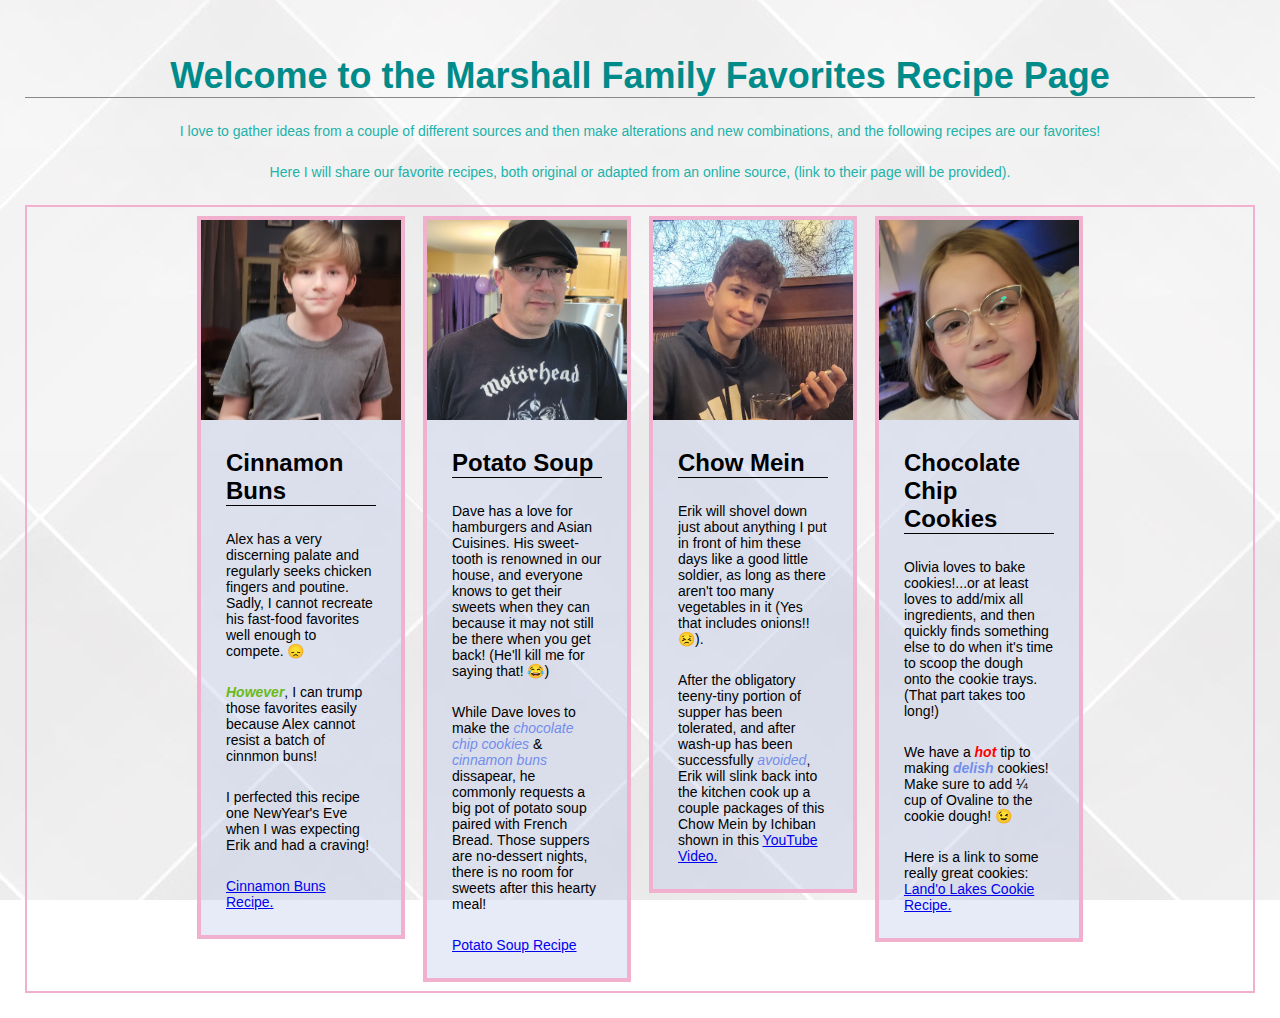
==== index.html @ f4a3b1e1 "fix brackets and validating" ====
<!-- Jody Marshall 578 153 777 -->
<!-- Background image credit-->
<!-- <a href="http://www.freepik.com">Designed by Freepik</a> -->
<!DOCTYPE html>
<html lang="en">

<head>
    <meta charset="UTF-8">
    <meta http-equiv="X-UA-Compatible" content="IE=edge">
    <meta name="viewport" content="width=device-width, initial-scale=1.0">
    <title>Marshall Main page</title>
    <link rel="stylesheet" type="text/css" href="Proj1.css">
    <style type="text/css">
        .flexcontainer {
            display: flex;
            border: 2px solid rgb(240, 176, 206);
            height: auto;
            flex-direction: row;
            justify-content: center;
            /* It took me some time to figure out how to align these flexboxes along the top of the div! */
            align-items: flex-start;
            flex-wrap: wrap;
        }

        .flexitem {
            display: flex;
            background-color: rgba(175, 188, 233, 0.3);
            border: 4px solid rgb(240, 176, 206);
            width: 200px;
            justify-content: center;
            align-items: center;
            height: auto;
            margin: 9px;
        }

        .pic1 {
            justify-content: center;
            align-items: center;
        }
    </style>
</head>

<body>
    <h1>Welcome to the Marshall Family Favorites Recipe Page</h1>
    <center>
        <p>I love to gather ideas from a couple of different sources and then make alterations and new combinations, and the
            following recipes are our favorites!</p>
    </center>
    <center>
        <p>Here I will share our favorite recipes, both original or adapted from an online source, &#40;link to their page will
            be provided&#41;.</p>
    </center>
    <!-- Family Pics & Faves -->
    <div class="flexcontainer">
        <!-- Alex -->
        <div class="flexitem item1">
            <div>
                <img src="img/Alex2021.jpg" alt="Alex Pic" width="200px" height="200px">
                    <h2 style="color: black; font-family:Arial, Helvetica, sans-serif; border-bottom: thin solid;">Cinnamon
                        Buns</h2>
                    <p style="color: black;">Alex has a very discerning palate and regularly seeks chicken fingers and
                        poutine. Sadly, I cannot recreate his fast-food favorites well enough to compete. &#128542;</p>
                    <p style="color: black;">
                        <em style="color:rgb(105, 186, 25)">However</em>, I can trump those favorites
                        easily because Alex cannot resist a batch of cinnmon buns!
                    </p>
                    <p style="color: black;">I perfected this recipe one NewYear's Eve when I was expecting Erik and had a
                        craving!</p>
                    <p style="color: black;">
                        <a href="cinnamonbuns.html">Cinnamon Buns Recipe.</a>
                    </p>
                </div>
            </div>
            <!-- Dave -->
            <div class="flexitem item2">
                <div>
                    <img src="img/Dave2022.jpg" alt="Dave Pic" width="200px" height="200px">
                        <h2 style="color: black; font-family:Arial, Helvetica, sans-serif; border-bottom: thin solid;">Potato
                        Soup</h2>
                        <p style="color: black;">Dave has a love for hamburgers and Asian Cuisines. His sweet-tooth is renowned
                        in our house, and everyone knows to get their sweets when they can because it
                        may not still be there when you get back! &#40;He'll kill me for saying that! &#128514;&#41; </p>
                        <p style="color: black;"> While Dave loves to make the 
                            <em
                            style="color: rgb(115, 141, 235); font-weight: 500;">chocolate chip cookies</em> &amp; 
                            <em
                            style="color: rgb(115, 141, 235); font-weight: 500;">cinnamon buns</em> dissapear, he commonly
                        requests a big pot of potato soup paired with French Bread. Those suppers are no-dessert nights,
                        there is no room for sweets after this hearty meal!
                        </p>
                        <p style="color: black;">
                            <a href="PotatoSoup.html">Potato Soup Recipe</a>
                        </p>
                    </div>
                </div>
                <!-- Erik -->
                <div class="flexitem item3">
                    <div>
                        <img src="img/Erik2021.jpg" alt="Erik Pic" width="200px" height="200px">
                            <h2 style="color: black; font-family:Arial, Helvetica, sans-serif; border-bottom: thin solid;">Chow Mein
                    </h2>
                            <p style="color: black;">Erik will shovel down just about anything I put in front of him these days like a good little soldier, as long as there aren't too many vegetables in it &#40;Yes that includes onions!! &#128547;&#41;.</p>
                            <p style="color: black;">After the obligatory teeny-tiny portion of supper has been tolerated, and after wash-up has been successfully 
                                <em
                        style="color: rgb(115, 141, 235); font-weight: 500;">avoided</em>, Erik will slink back into the kitchen cook up a couple packages of this Chow Mein by Ichiban shown in this 
                                <a
                            href="https://youtu.be/EjptLmCswo8" target="_blank">YouTube Video.</a>
                            </p>
                        </div>
                    </div>
                    <!-- Olivia -->
                    <div class="flexitem item4">
                        <div>
                            <img src="img/Olivia2022.jpg" alt="Olivia Pic" width="200px" height="200px">
                                <h2 style="color: black; font-family:Arial, Helvetica, sans-serif; border-bottom: thin solid;">Chocolate
                        Chip Cookies</h2>
                                <p style="color: black;">Olivia loves to bake cookies!...or at least loves to add/mix all ingredients,
                        and then quickly finds something else to do when it's time to scoop the dough onto the cookie trays.
                        &#40;That part takes too long!&#41;</p>
                                <p style="color: black;">We have a 
                                    <em style="color: red">hot</em> tip to making 
                                    <em
                        style="color: rgb(115, 141, 235);">delish</em> cookies! Make sure to add &frac14; cup of
                        Ovaline to the cookie dough! &#128521;
                                </p>
                                <p style="color: black;">Here is a link to some really great cookies: 
                                    <br>
                                        <a
                            href="https://www.landolakes.com/recipe/18134/five-star-chocolate-chip-cookies/?epik=dj0yJnU9WXJQci1QeDBSV1Nmd25zdVhPNGhOeENmUjhZTEtOYWkmcD0wJm49b0hUT1lzVnpLSTBDZkh6NXNrbjBqUSZ0PUFBQUFBR0ttWXhF"
                            target="_blank">Land'o Lakes Cookie Recipe.</a>
                                    </p>
                                </div>
                            </div>
                        </div>













</body>

</html>
---- Proj1.css ----
body {
    /* background-image: url(img/tiles-shapes-gfb3f45ea3_1920.jpg); */
    background-image: url(img/4880206.jpg);
    /* background-size: 100% 100%; */
    /* background-image: url(img/pexels-matheus-natan-3394939.jpg);*/
    background-repeat: repeat; 
    background-attachment: fixed;
    background-position: center;
    margin: 25px;
}

h1 {
    font-size: 36px;
    color: darkcyan;
    font-family: 'Franklin Gothic Medium', 'Arial Narrow', Arial, sans-serif;
    /* margin-left: 150px; removed this b/c after centering the title the border looked better going all the way across */
    padding-top: 30px;
    border-bottom: #888 thin solid;
    text-align: center;
}
h2 {
    color: rgb(18, 48, 48);
    margin: 25px;
}
p {
    font-size: 14px;
    color: lightseagreen;
    font-family: Arial, Helvetica, sans-serif;
    margin: 25px;
}
em {
    color: darkcyan;
    font-weight: bold;
    font-family: Arial, Helvetica, sans-serif;
}
td {
    color: lightseagreen;
    font-family: Arial, Helvetica, sans-serif;
}
th {
    color: darkcyan;
    font-family: Arial, Helvetica, sans-serif;
}
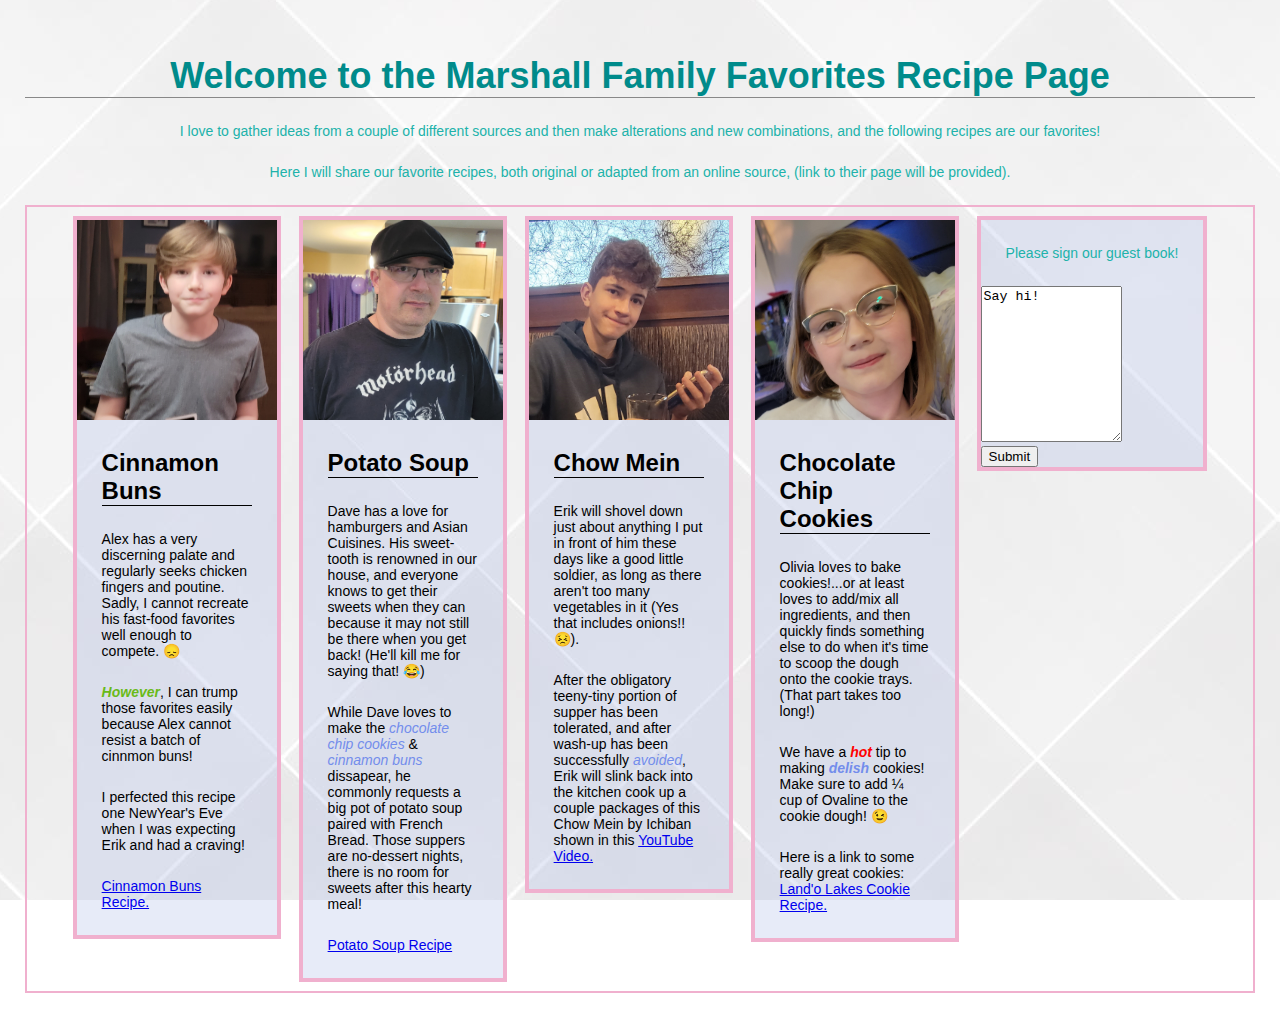
==== commit 57c68c16: "Unfinished text box" ====
--- a/index.html
+++ b/index.html
@@ -16,8 +16,8 @@
             border: 2px solid rgb(240, 176, 206);
             height: auto;
             flex-direction: row;
+            /* I preferred the look of the flexboxes floating in the center, but along the top of the container.*/
             justify-content: center;
-            /* It took me some time to figure out how to align these flexboxes along the top of the div! */
             align-items: flex-start;
             flex-wrap: wrap;
         }
@@ -32,16 +32,23 @@
             height: auto;
             margin: 9px;
         }
+        .flexitem2 {
+            display: flex;
+            background-color: rgba(175, 188, 233, 0.3);
+            border: 4px solid rgb(240, 176, 206);
+            width: auto;
+            justify-content: center;
+            align-items: flex-end;
+            height: auto;
+            margin: 9px;
+        }
 
-        .pic1 {
-            justify-content: center;
-            align-items: center;
-        }
     </style>
 </head>
 
 <body>
     <h1>Welcome to the Marshall Family Favorites Recipe Page</h1>
+    <!-- I got an error when validating saying that I should use CSS to center my content, but I couldn't get it to work for me, so I'm stuck with these -->
     <center>
         <p>I love to gather ideas from a couple of different sources and then make alterations and new combinations, and the
             following recipes are our favorites!</p>
@@ -131,6 +138,18 @@
                                     </p>
                                 </div>
                             </div>
+                            <div class="flexitem2 item5">
+                                <!-- server-side system not covered in this class to process the gathered data -->
+                            <form method="post" action="process.php">
+                                <!-- text box -->
+                                <p>Please sign our guest book!</p>
+                                <textarea name="SayHi" rows="10" cols="15">Say hi!
+
+                                    </textarea><br>
+                                    <input type="submit" value="Submit">
+
+                                </form>
+                                </div>
                         </div>
 
 
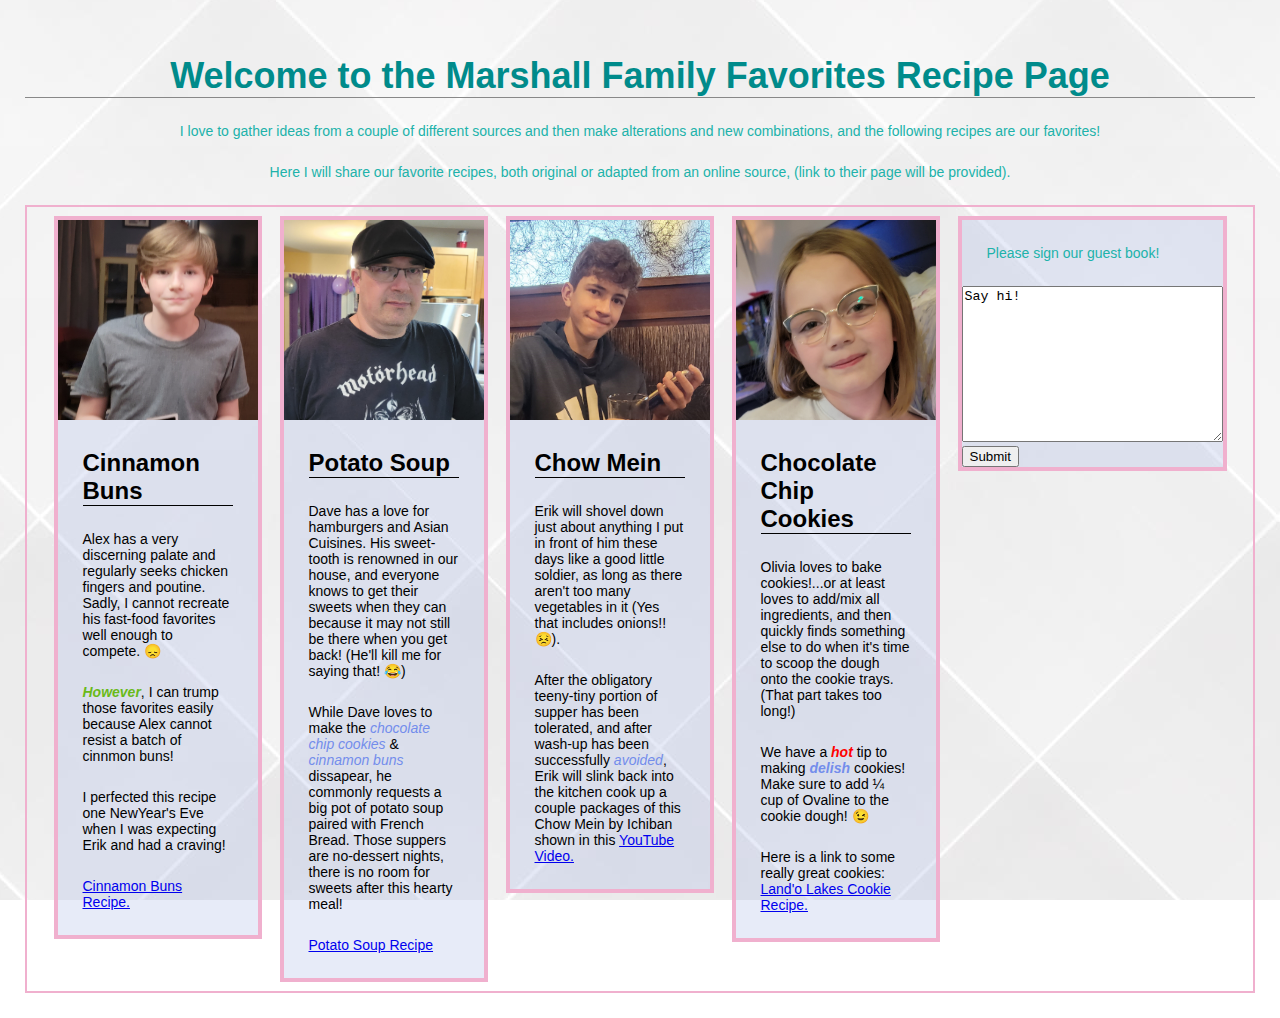
==== commit 3ce0da95: "Validation fixes" ====
--- a/index.html
+++ b/index.html
@@ -48,21 +48,19 @@
 
 <body>
     <h1>Welcome to the Marshall Family Favorites Recipe Page</h1>
-    <!-- I got an error when validating saying that I should use CSS to center my content, but I couldn't get it to work for me, so I'm stuck with these -->
-    <center>
-        <p>I love to gather ideas from a couple of different sources and then make alterations and new combinations, and the
+    
+        <p style="text-align: center;">I love to gather ideas from a couple of different sources and then make alterations and new combinations, and the
             following recipes are our favorites!</p>
-    </center>
-    <center>
-        <p>Here I will share our favorite recipes, both original or adapted from an online source, &#40;link to their page will
+    
+        <p style="text-align:center;">Here I will share our favorite recipes, both original or adapted from an online source, &#40;link to their page will
             be provided&#41;.</p>
-    </center>
+   
     <!-- Family Pics & Faves -->
     <div class="flexcontainer">
         <!-- Alex -->
         <div class="flexitem item1">
             <div>
-                <img src="img/Alex2021.jpg" alt="Alex Pic" width="200px" height="200px">
+                <img src="img/Alex2021.jpg" alt="Alex Pic" width="200" height="200">
                     <h2 style="color: black; font-family:Arial, Helvetica, sans-serif; border-bottom: thin solid;">Cinnamon
                         Buns</h2>
                     <p style="color: black;">Alex has a very discerning palate and regularly seeks chicken fingers and
@@ -81,7 +79,7 @@
             <!-- Dave -->
             <div class="flexitem item2">
                 <div>
-                    <img src="img/Dave2022.jpg" alt="Dave Pic" width="200px" height="200px">
+                    <img src="img/Dave2022.jpg" alt="Dave Pic" width="200" height="200">
                         <h2 style="color: black; font-family:Arial, Helvetica, sans-serif; border-bottom: thin solid;">Potato
                         Soup</h2>
                         <p style="color: black;">Dave has a love for hamburgers and Asian Cuisines. His sweet-tooth is renowned
@@ -103,7 +101,7 @@
                 <!-- Erik -->
                 <div class="flexitem item3">
                     <div>
-                        <img src="img/Erik2021.jpg" alt="Erik Pic" width="200px" height="200px">
+                        <img src="img/Erik2021.jpg" alt="Erik Pic" width="200" height="200">
                             <h2 style="color: black; font-family:Arial, Helvetica, sans-serif; border-bottom: thin solid;">Chow Mein
                     </h2>
                             <p style="color: black;">Erik will shovel down just about anything I put in front of him these days like a good little soldier, as long as there aren't too many vegetables in it &#40;Yes that includes onions!! &#128547;&#41;.</p>
@@ -118,7 +116,7 @@
                     <!-- Olivia -->
                     <div class="flexitem item4">
                         <div>
-                            <img src="img/Olivia2022.jpg" alt="Olivia Pic" width="200px" height="200px">
+                            <img src="img/Olivia2022.jpg" alt="Olivia Pic" width="200" height="200">
                                 <h2 style="color: black; font-family:Arial, Helvetica, sans-serif; border-bottom: thin solid;">Chocolate
                         Chip Cookies</h2>
                                 <p style="color: black;">Olivia loves to bake cookies!...or at least loves to add/mix all ingredients,
@@ -143,7 +141,7 @@
                             <form method="post" action="process.php">
                                 <!-- text box -->
                                 <p>Please sign our guest book!</p>
-                                <textarea name="SayHi" rows="10" cols="15">Say hi!
+                                <textarea name="SayHi" rows="10" cols="30">Say hi!
 
                                     </textarea><br>
                                     <input type="submit" value="Submit">
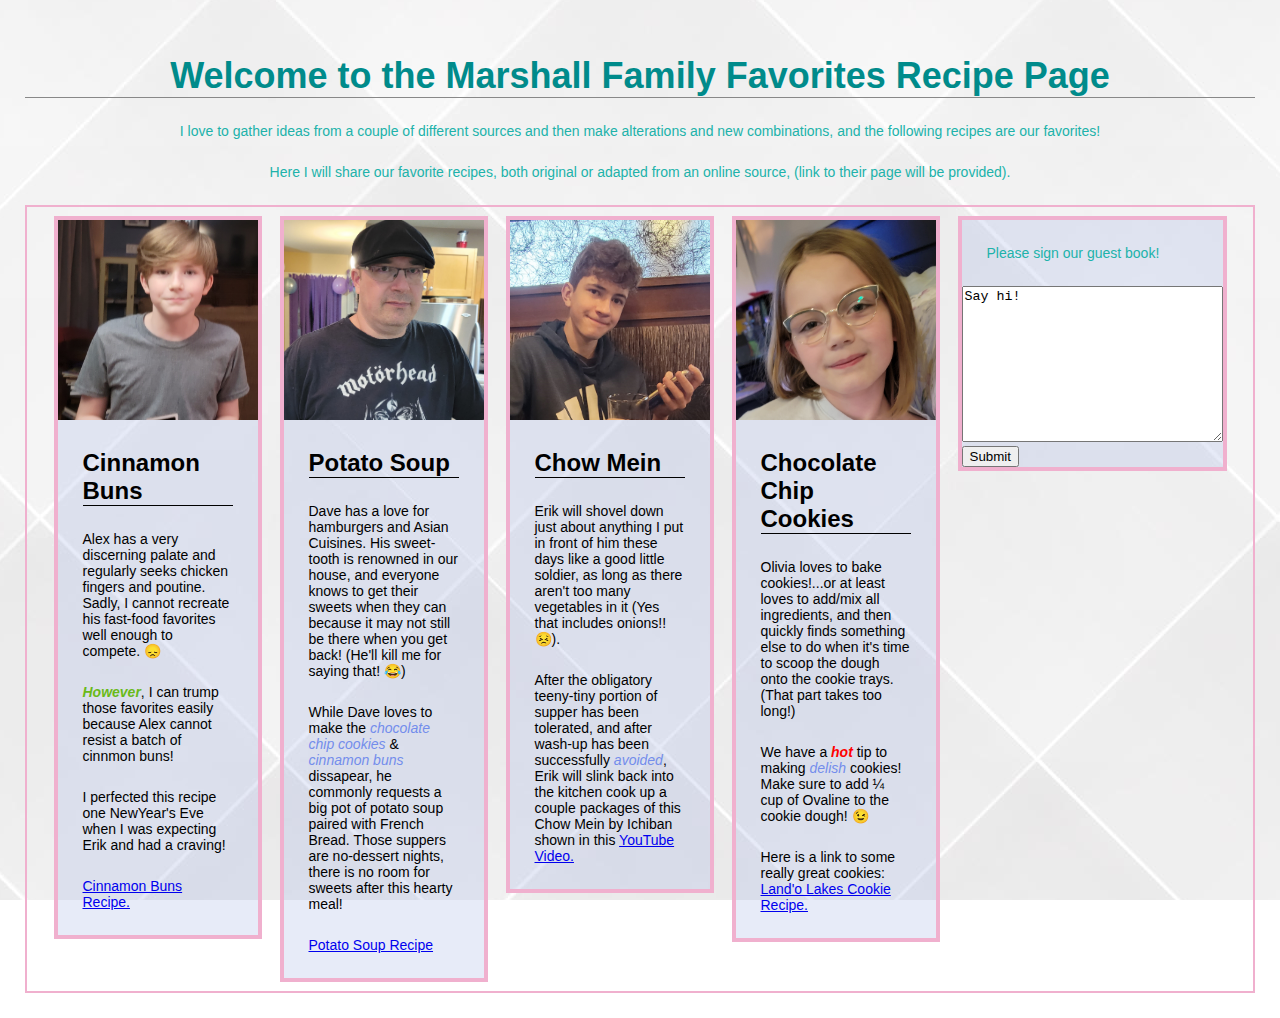
==== commit b12914b8: "Tweaks to text" ====
--- a/index.html
+++ b/index.html
@@ -125,7 +125,7 @@
                                 <p style="color: black;">We have a 
                                     <em style="color: red">hot</em> tip to making 
                                     <em
-                        style="color: rgb(115, 141, 235);">delish</em> cookies! Make sure to add &frac14; cup of
+                        style="color: rgb(115, 141, 235); font-weight: 500;">delish</em> cookies! Make sure to add &frac14; cup of
                         Ovaline to the cookie dough! &#128521;
                                 </p>
                                 <p style="color: black;">Here is a link to some really great cookies: 
